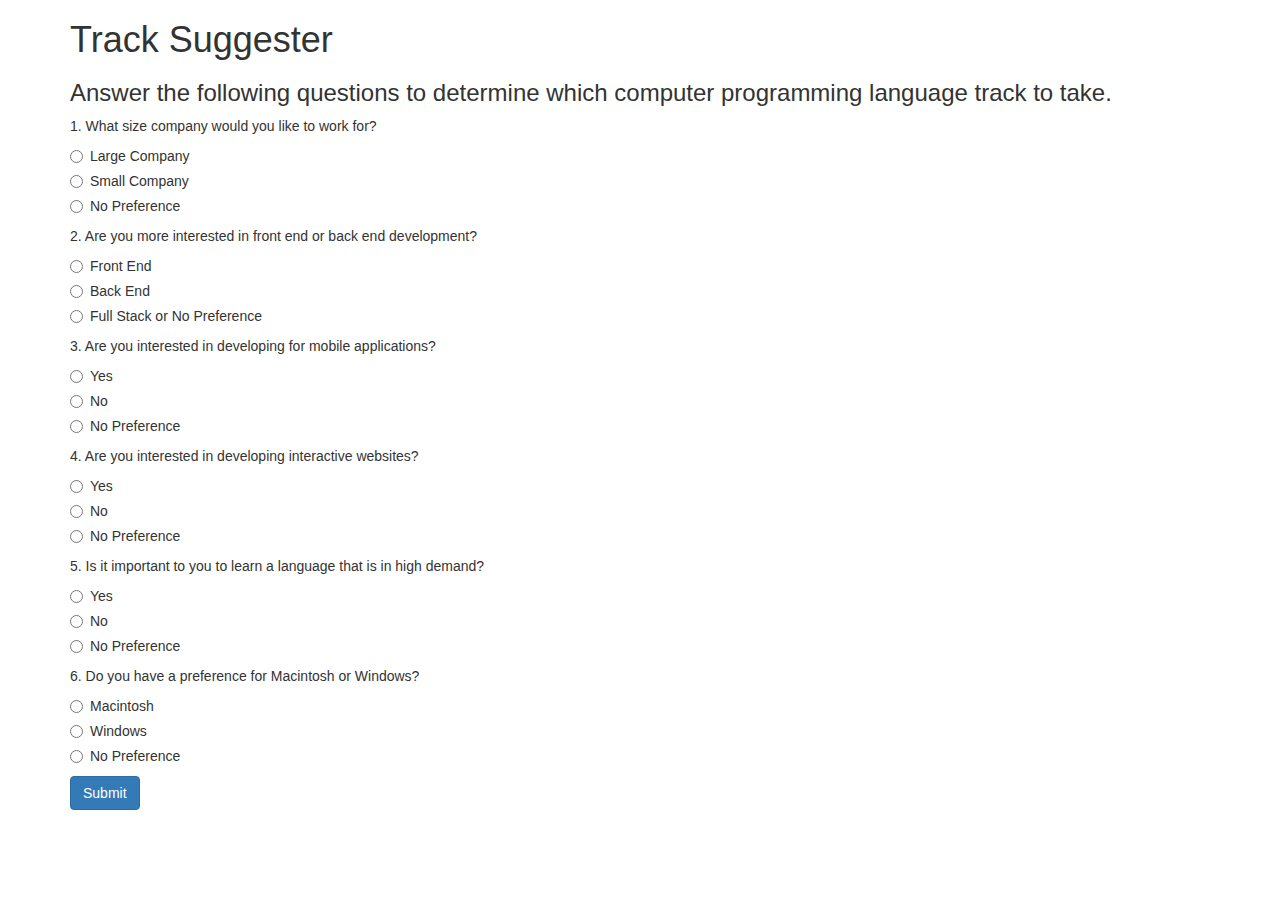
==== index.html @ 9c703f7d "add logos for each language" ====
<!DOCTYPE html>
<html>
  <head>
    <link href="css/bootstrap.css" rel="stylesheet" type="text/css">
    <link href="css/styles.css" rel="stylesheet" type="text/css">
    <script src="js/jquery-3.2.1.js"></script>
    <script src="js/scripts.js"></script>
    <title>Track Suggester</title>
  </head>
  <body>
    <div class="container">
      <h1>Track Suggester</h1>
      <h3>Answer the following questions to determine which computer programming language track to take.</h3>

      <div>
        <form id="trackForm">
          <div class="question">
            <p>1. What size company would you like to work for?</p>
            <div class="radio">
              <label>
                <input type="radio" name="companySize" value="large">
                Large Company
              </label>
            </div>
            <div class="radio">
              <label>
                <input type="radio" name="companySize" value="small">
                Small Company
              </label>
            </div>
            <div class="radio">
              <label>
                <input type="radio" name="companySize" value="either">
                No Preference
              </label>
            </div>
          </div>

          <div class="question">
            <p>2. Are you more interested in front end or back end development?</p>
            <div class="radio">
              <label>
                <input type="radio" name="frontOrBack" value="front">
                Front End
              </label>
            </div>
            <div class="radio">
              <label>
                <input type="radio" name="frontOrBack" value="back">
                Back End
              </label>
            </div>
            <div class="radio">
              <label>
                <input type="radio" name="frontOrBack" value="either">
                Full Stack or No Preference
              </label>
            </div>
          </div>

          <div class="question">
            <p>3. Are you interested in developing for mobile applications?</p>
            <div class="radio">
              <label>
                <input type="radio" name="mobile" value="yes">
                Yes
              </label>
            </div>
            <div class="radio">
              <label>
                <input type="radio" name="mobile" value="no">
                No
              </label>
            </div>
            <div class="radio">
              <label>
                <input type="radio" name="mobile" value="either">
                No Preference
              </label>
            </div>
          </div>

          <div class="question">
            <p>4. Are you interested in developing interactive websites?</p>
            <div class="radio">
              <label>
                <input type="radio" name="interactive" value="yes">
                Yes
              </label>
            </div>
            <div class="radio">
              <label>
                <input type="radio" name="interactive" value="no">
                No
              </label>
            </div>
            <div class="radio">
              <label>
                <input type="radio" name="interactive" value="either">
                No Preference
              </label>
            </div>
          </div>

          <div class="question">
            <p>5. Is it important to you to learn a language that is in high demand?</p>
            <div class="radio">
              <label>
                <input type="radio" name="demand" value="yes">
                Yes
              </label>
            </div>
            <div class="radio">
              <label>
                <input type="radio" name="demand" value="no">
                No
              </label>
            </div>
            <div class="radio">
              <label>
                <input type="radio" name="demand" value="either">
                No Preference
              </label>
            </div>
          </div>

          <div class="question">
            <p>6. Do you have a preference for Macintosh or Windows?</p>
            <div class="radio">
              <label>
                <input type="radio" name="osPreference" value="mac">
                Macintosh
              </label>
            </div>
            <div class="radio">
              <label>
                <input type="radio" name="osPreference" value="windows">
                Windows
              </label>
            </div>
            <div class="radio">
              <label>
                <input type="radio" name="osPreference" value="either">
                No Preference
              </label>
            </div>
          </div>

          <button type="submit" class="btn btn-primary">Submit</button>
        </form>
      </div>

      <div id="result">
        <h2>Survey Says:</h2>
        <p>Based on your answers, you should consider learning <span id="track"></span> as your first programming language.</p>

        <img class="cSharp" src="img/c-sharp-logo.jpeg" alt="C# logo">
        <img class="css" src="img/css-logo.png" alt="CSS logo">
        <img class="java" src="img/java-logo.png" alt="Java logo">
        <img class="php" src="img/php-logo.jpeg" alt="PHPlogo">
        <img class="ruby" src="img/ruby-logo.jpeg" alt="Ruby logo">

      </div>

    </div>
  </body>
</html>
---- css/styles.css ----
#result {
  display: none;
}
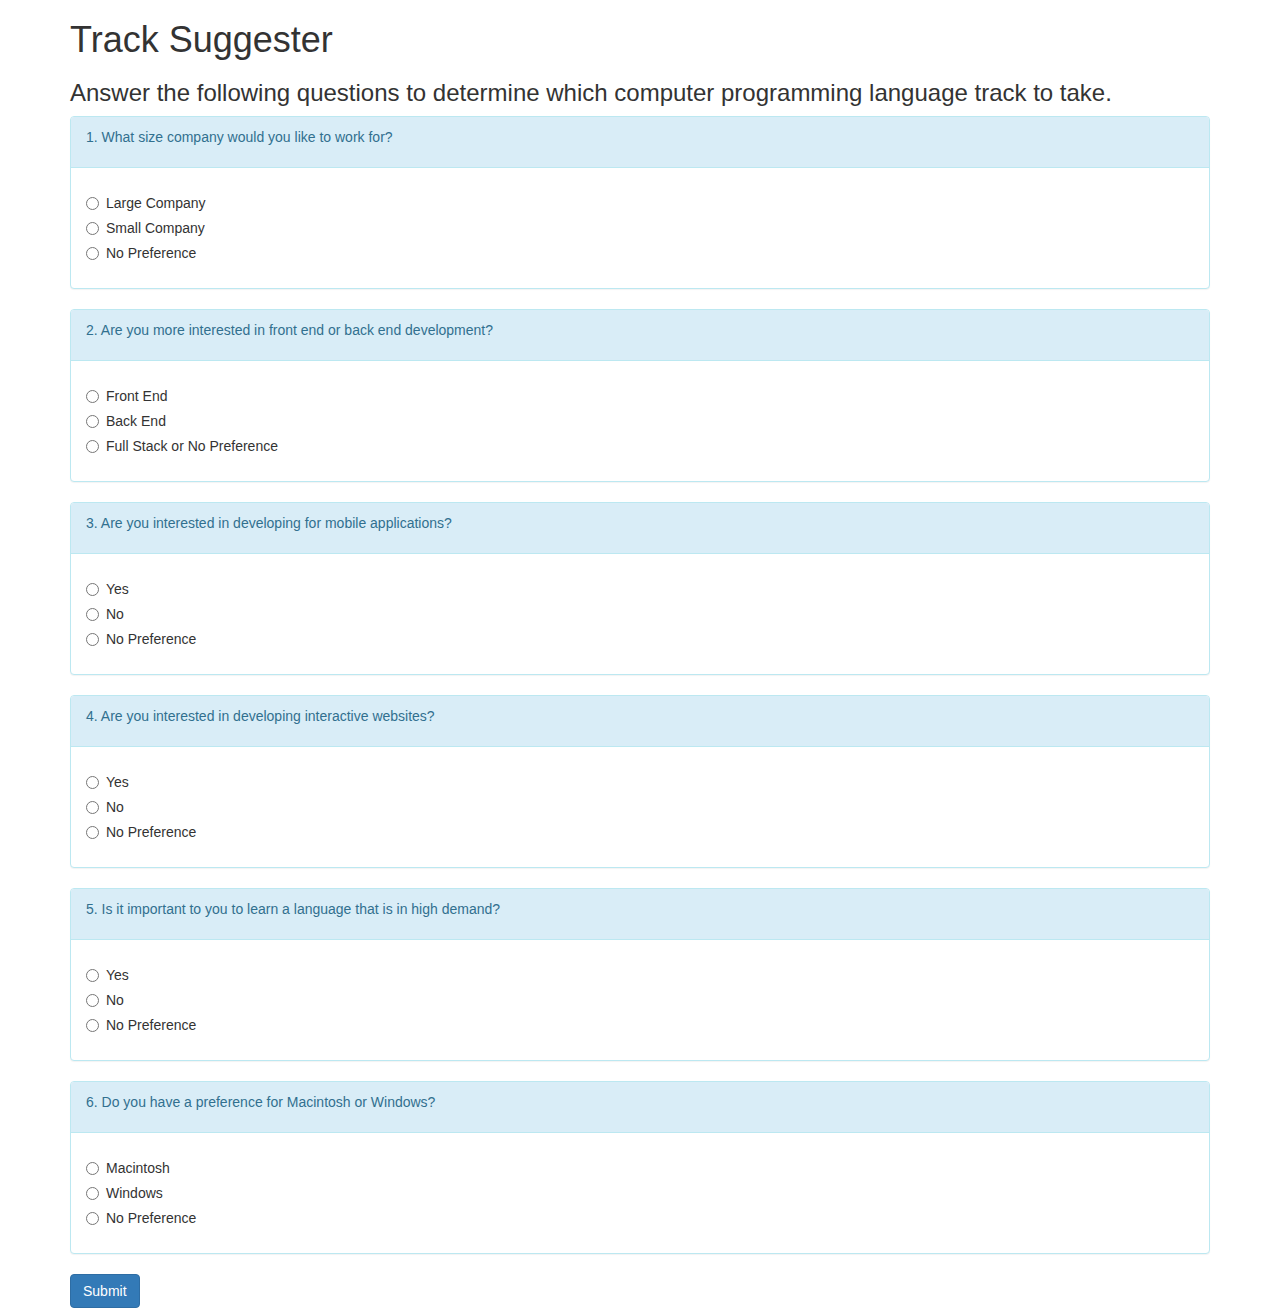
==== commit ae17748e: "style survey questions with panels" ====
--- a/index.html
+++ b/index.html
@@ -14,135 +14,159 @@
 
       <div>
         <form id="trackForm">
-          <div class="question">
-            <p>1. What size company would you like to work for?</p>
-            <div class="radio">
-              <label>
-                <input type="radio" name="companySize" value="large">
-                Large Company
-              </label>
+          <div class="panel panel-info">
+            <div class="panel-heading">
+              <p>1. What size company would you like to work for?</p>
             </div>
-            <div class="radio">
-              <label>
-                <input type="radio" name="companySize" value="small">
-                Small Company
-              </label>
-            </div>
-            <div class="radio">
-              <label>
-                <input type="radio" name="companySize" value="either">
-                No Preference
-              </label>
+            <div class="panel-body">
+              <div class="radio">
+                <label>
+                  <input type="radio" name="companySize" value="large">
+                  Large Company
+                </label>
+              </div>
+              <div class="radio">
+                <label>
+                  <input type="radio" name="companySize" value="small">
+                  Small Company
+                </label>
+              </div>
+              <div class="radio">
+                <label>
+                  <input type="radio" name="companySize" value="either">
+                  No Preference
+                </label>
+              </div>
             </div>
           </div>
 
-          <div class="question">
-            <p>2. Are you more interested in front end or back end development?</p>
-            <div class="radio">
-              <label>
-                <input type="radio" name="frontOrBack" value="front">
-                Front End
-              </label>
+          <div class="panel panel-info">
+            <div class="panel-heading">
+              <p>2. Are you more interested in front end or back end development?</p>
             </div>
-            <div class="radio">
-              <label>
-                <input type="radio" name="frontOrBack" value="back">
-                Back End
-              </label>
-            </div>
-            <div class="radio">
-              <label>
-                <input type="radio" name="frontOrBack" value="either">
-                Full Stack or No Preference
-              </label>
+            <div class="panel-body">
+              <div class="radio">
+                <label>
+                  <input type="radio" name="frontOrBack" value="front">
+                  Front End
+                </label>
+              </div>
+              <div class="radio">
+                <label>
+                  <input type="radio" name="frontOrBack" value="back">
+                  Back End
+                </label>
+              </div>
+              <div class="radio">
+                <label>
+                  <input type="radio" name="frontOrBack" value="either">
+                  Full Stack or No Preference
+                </label>
+              </div>
             </div>
           </div>
 
-          <div class="question">
-            <p>3. Are you interested in developing for mobile applications?</p>
-            <div class="radio">
-              <label>
-                <input type="radio" name="mobile" value="yes">
-                Yes
-              </label>
+          <div class="panel panel-info">
+            <div class="panel-heading">
+              <p>3. Are you interested in developing for mobile applications?</p>
             </div>
-            <div class="radio">
-              <label>
-                <input type="radio" name="mobile" value="no">
-                No
-              </label>
-            </div>
-            <div class="radio">
-              <label>
-                <input type="radio" name="mobile" value="either">
-                No Preference
-              </label>
+            <div class="panel-body">
+              <div class="radio">
+                <label>
+                  <input type="radio" name="mobile" value="yes">
+                  Yes
+                </label>
+              </div>
+              <div class="radio">
+                <label>
+                  <input type="radio" name="mobile" value="no">
+                  No
+                </label>
+              </div>
+              <div class="radio">
+                <label>
+                  <input type="radio" name="mobile" value="either">
+                  No Preference
+                </label>
+              </div>
             </div>
           </div>
 
-          <div class="question">
-            <p>4. Are you interested in developing interactive websites?</p>
-            <div class="radio">
-              <label>
-                <input type="radio" name="interactive" value="yes">
-                Yes
-              </label>
+          <div class="panel panel-info">
+            <div class="panel-heading">
+              <p>4. Are you interested in developing interactive websites?</p>
             </div>
-            <div class="radio">
-              <label>
-                <input type="radio" name="interactive" value="no">
-                No
-              </label>
-            </div>
-            <div class="radio">
-              <label>
-                <input type="radio" name="interactive" value="either">
-                No Preference
-              </label>
+            <div class="panel-body">
+              <div class="radio">
+                <label>
+                  <input type="radio" name="interactive" value="yes">
+                  Yes
+                </label>
+              </div>
+              <div class="radio">
+                <label>
+                  <input type="radio" name="interactive" value="no">
+                  No
+                </label>
+              </div>
+              <div class="radio">
+                <label>
+                  <input type="radio" name="interactive" value="either">
+                  No Preference
+                </label>
+              </div>
             </div>
           </div>
 
-          <div class="question">
-            <p>5. Is it important to you to learn a language that is in high demand?</p>
-            <div class="radio">
-              <label>
-                <input type="radio" name="demand" value="yes">
-                Yes
-              </label>
+          <div class="panel panel-info">
+            <div class="panel-heading">
+              <p>5. Is it important to you to learn a language that is in high demand?</p>
             </div>
-            <div class="radio">
-              <label>
-                <input type="radio" name="demand" value="no">
-                No
-              </label>
-            </div>
-            <div class="radio">
-              <label>
-                <input type="radio" name="demand" value="either">
-                No Preference
-              </label>
+            <div class="panel-body">
+              <div class="radio">
+                <label>
+                  <input type="radio" name="demand" value="yes">
+                  Yes
+                </label>
+              </div>
+              <div class="radio">
+                <label>
+                  <input type="radio" name="demand" value="no">
+                  No
+                </label>
+              </div>
+              <div class="radio">
+                <label>
+                  <input type="radio" name="demand" value="either">
+                  No Preference
+                </label>
+              </div>
             </div>
           </div>
 
-          <div class="question">
-            <p>6. Do you have a preference for Macintosh or Windows?</p>
-            <div class="radio">
-              <label>
-                <input type="radio" name="osPreference" value="mac">
-                Macintosh
-              </label>
+          <div class="panel panel-info">
+            <div class="panel-heading">
+              <p>6. Do you have a preference for Macintosh or Windows?</p>
             </div>
-            <div class="radio">
-              <label>
-                <input type="radio" name="osPreference" value="windows">
-                Windows
-              </label>
-            </div>
-            <div class="radio">
-              <label>
-                <input type="radio" name="osPreference" value="either">
-                No Preference
-              </label>
+            <div class="panel-body">
+              <div class="radio">
+                <label>
+                  <input type="radio" name="osPreference" value="mac">
+                  Macintosh
+                </label>
+              </div>
+              <div class="radio">
+                <label>
+                  <input type="radio" name="osPreference" value="windows">
+                  Windows
+                </label>
+              </div>
+              <div class="radio">
+                <label>
+                  <input type="radio" name="osPreference" value="either">
+                  No Preference
+                </label>
+              </div>
             </div>
           </div>
 
--- a/css/styles.css
+++ b/css/styles.css
@@ -1,3 +1,7 @@
-#result {
+#result, .cSharp, .css, .java, .php, .ruby {
   display: none;
 }
+
+#track {
+  font-weight: bold;
+}
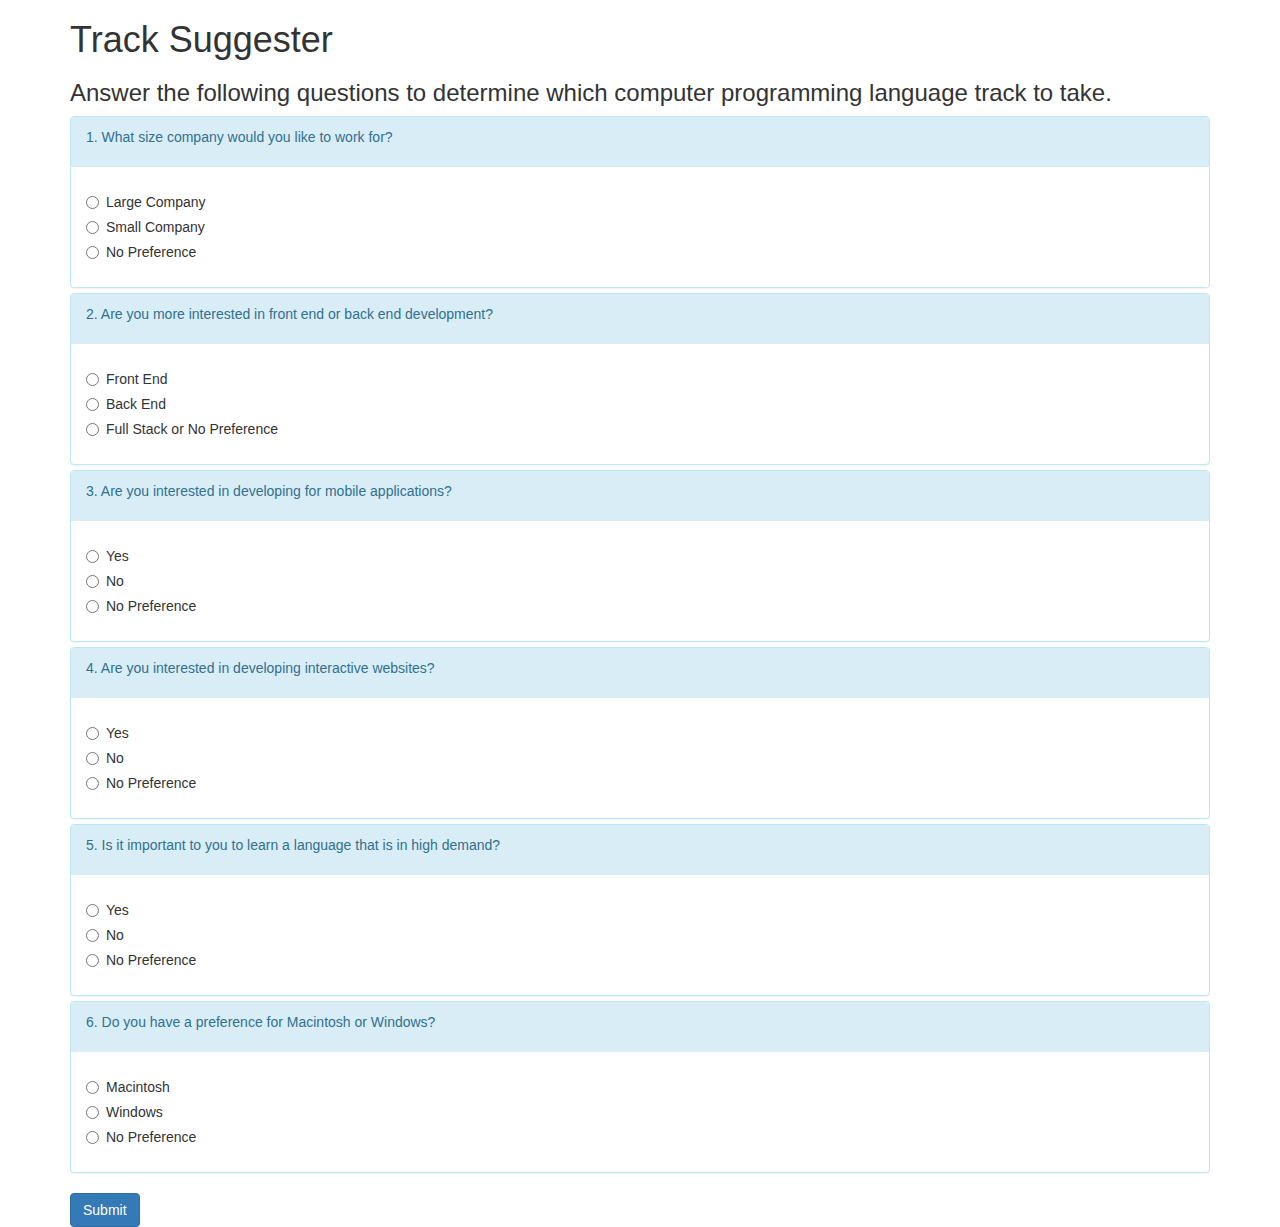
==== commit c4fc4ef8: "place questions in panel group" ====
--- a/index.html
+++ b/index.html
@@ -10,162 +10,164 @@
   <body>
     <div class="container">
       <h1>Track Suggester</h1>
-      <h3>Answer the following questions to determine which computer programming language track to take.</h3>
-
       <div>
         <form id="trackForm">
-          <div class="panel panel-info">
-            <div class="panel-heading">
-              <p>1. What size company would you like to work for?</p>
-            </div>
-            <div class="panel-body">
-              <div class="radio">
-                <label>
-                  <input type="radio" name="companySize" value="large">
-                  Large Company
-                </label>
+        <h3>Answer the following questions to determine which computer programming language track to take.</h3>
+
+          <div class="panel-group">
+            <div class="panel panel-info">
+              <div class="panel-heading">
+                <p>1. What size company would you like to work for?</p>
               </div>
-              <div class="radio">
-                <label>
-                  <input type="radio" name="companySize" value="small">
-                  Small Company
-                </label>
-              </div>
-              <div class="radio">
-                <label>
-                  <input type="radio" name="companySize" value="either">
-                  No Preference
-                </label>
+              <div class="panel-body">
+                <div class="radio">
+                  <label>
+                    <input type="radio" name="companySize" value="large">
+                    Large Company
+                  </label>
+                </div>
+                <div class="radio">
+                  <label>
+                    <input type="radio" name="companySize" value="small">
+                    Small Company
+                  </label>
+                </div>
+                <div class="radio">
+                  <label>
+                    <input type="radio" name="companySize" value="either">
+                    No Preference
+                  </label>
+                </div>
               </div>
             </div>
-          </div>
 
-          <div class="panel panel-info">
-            <div class="panel-heading">
-              <p>2. Are you more interested in front end or back end development?</p>
-            </div>
-            <div class="panel-body">
-              <div class="radio">
-                <label>
-                  <input type="radio" name="frontOrBack" value="front">
-                  Front End
-                </label>
+            <div class="panel panel-info">
+              <div class="panel-heading">
+                <p>2. Are you more interested in front end or back end development?</p>
               </div>
-              <div class="radio">
-                <label>
-                  <input type="radio" name="frontOrBack" value="back">
-                  Back End
-                </label>
-              </div>
-              <div class="radio">
-                <label>
-                  <input type="radio" name="frontOrBack" value="either">
-                  Full Stack or No Preference
-                </label>
+              <div class="panel-body">
+                <div class="radio">
+                  <label>
+                    <input type="radio" name="frontOrBack" value="front">
+                    Front End
+                  </label>
+                </div>
+                <div class="radio">
+                  <label>
+                    <input type="radio" name="frontOrBack" value="back">
+                    Back End
+                  </label>
+                </div>
+                <div class="radio">
+                  <label>
+                    <input type="radio" name="frontOrBack" value="either">
+                    Full Stack or No Preference
+                  </label>
+                </div>
               </div>
             </div>
-          </div>
 
-          <div class="panel panel-info">
-            <div class="panel-heading">
-              <p>3. Are you interested in developing for mobile applications?</p>
-            </div>
-            <div class="panel-body">
-              <div class="radio">
-                <label>
-                  <input type="radio" name="mobile" value="yes">
-                  Yes
-                </label>
+            <div class="panel panel-info">
+              <div class="panel-heading">
+                <p>3. Are you interested in developing for mobile applications?</p>
               </div>
-              <div class="radio">
-                <label>
-                  <input type="radio" name="mobile" value="no">
-                  No
-                </label>
-              </div>
-              <div class="radio">
-                <label>
-                  <input type="radio" name="mobile" value="either">
-                  No Preference
-                </label>
+              <div class="panel-body">
+                <div class="radio">
+                  <label>
+                    <input type="radio" name="mobile" value="yes">
+                    Yes
+                  </label>
+                </div>
+                <div class="radio">
+                  <label>
+                    <input type="radio" name="mobile" value="no">
+                    No
+                  </label>
+                </div>
+                <div class="radio">
+                  <label>
+                    <input type="radio" name="mobile" value="either">
+                    No Preference
+                  </label>
+                </div>
               </div>
             </div>
-          </div>
 
-          <div class="panel panel-info">
-            <div class="panel-heading">
-              <p>4. Are you interested in developing interactive websites?</p>
-            </div>
-            <div class="panel-body">
-              <div class="radio">
-                <label>
-                  <input type="radio" name="interactive" value="yes">
-                  Yes
-                </label>
+            <div class="panel panel-info">
+              <div class="panel-heading">
+                <p>4. Are you interested in developing interactive websites?</p>
               </div>
-              <div class="radio">
-                <label>
-                  <input type="radio" name="interactive" value="no">
-                  No
-                </label>
-              </div>
-              <div class="radio">
-                <label>
-                  <input type="radio" name="interactive" value="either">
-                  No Preference
-                </label>
+              <div class="panel-body">
+                <div class="radio">
+                  <label>
+                    <input type="radio" name="interactive" value="yes">
+                    Yes
+                  </label>
+                </div>
+                <div class="radio">
+                  <label>
+                    <input type="radio" name="interactive" value="no">
+                    No
+                  </label>
+                </div>
+                <div class="radio">
+                  <label>
+                    <input type="radio" name="interactive" value="either">
+                    No Preference
+                  </label>
+                </div>
               </div>
             </div>
-          </div>
 
-          <div class="panel panel-info">
-            <div class="panel-heading">
-              <p>5. Is it important to you to learn a language that is in high demand?</p>
-            </div>
-            <div class="panel-body">
-              <div class="radio">
-                <label>
-                  <input type="radio" name="demand" value="yes">
-                  Yes
-                </label>
+            <div class="panel panel-info">
+              <div class="panel-heading">
+                <p>5. Is it important to you to learn a language that is in high demand?</p>
               </div>
-              <div class="radio">
-                <label>
-                  <input type="radio" name="demand" value="no">
-                  No
-                </label>
-              </div>
-              <div class="radio">
-                <label>
-                  <input type="radio" name="demand" value="either">
-                  No Preference
-                </label>
+              <div class="panel-body">
+                <div class="radio">
+                  <label>
+                    <input type="radio" name="demand" value="yes">
+                    Yes
+                  </label>
+                </div>
+                <div class="radio">
+                  <label>
+                    <input type="radio" name="demand" value="no">
+                    No
+                  </label>
+                </div>
+                <div class="radio">
+                  <label>
+                    <input type="radio" name="demand" value="either">
+                    No Preference
+                  </label>
+                </div>
               </div>
             </div>
-          </div>
 
-          <div class="panel panel-info">
-            <div class="panel-heading">
-              <p>6. Do you have a preference for Macintosh or Windows?</p>
-            </div>
-            <div class="panel-body">
-              <div class="radio">
-                <label>
-                  <input type="radio" name="osPreference" value="mac">
-                  Macintosh
-                </label>
+            <div class="panel panel-info">
+              <div class="panel-heading">
+                <p>6. Do you have a preference for Macintosh or Windows?</p>
               </div>
-              <div class="radio">
-                <label>
-                  <input type="radio" name="osPreference" value="windows">
-                  Windows
-                </label>
-              </div>
-              <div class="radio">
-                <label>
-                  <input type="radio" name="osPreference" value="either">
-                  No Preference
-                </label>
+              <div class="panel-body">
+                <div class="radio">
+                  <label>
+                    <input type="radio" name="osPreference" value="mac">
+                    Macintosh
+                  </label>
+                </div>
+                <div class="radio">
+                  <label>
+                    <input type="radio" name="osPreference" value="windows">
+                    Windows
+                  </label>
+                </div>
+                <div class="radio">
+                  <label>
+                    <input type="radio" name="osPreference" value="either">
+                    No Preference
+                  </label>
+                </div>
               </div>
             </div>
           </div>
@@ -177,15 +179,12 @@
       <div id="result">
         <h2>Survey Says:</h2>
         <p>Based on your answers, you should consider learning <span id="track"></span> as your first programming language.</p>
-
         <img class="cSharp" src="img/c-sharp-logo.jpeg" alt="C# logo">
         <img class="css" src="img/css-logo.png" alt="CSS logo">
         <img class="java" src="img/java-logo.png" alt="Java logo">
         <img class="php" src="img/php-logo.jpeg" alt="PHPlogo">
         <img class="ruby" src="img/ruby-logo.jpeg" alt="Ruby logo">
-
       </div>
-
     </div>
   </body>
 </html>
--- a/css/styles.css
+++ b/css/styles.css
@@ -1,4 +1,4 @@
-#result, .cSharp, .css, .java, .php, .ruby {
+#result, img {
   display: none;
 }
 
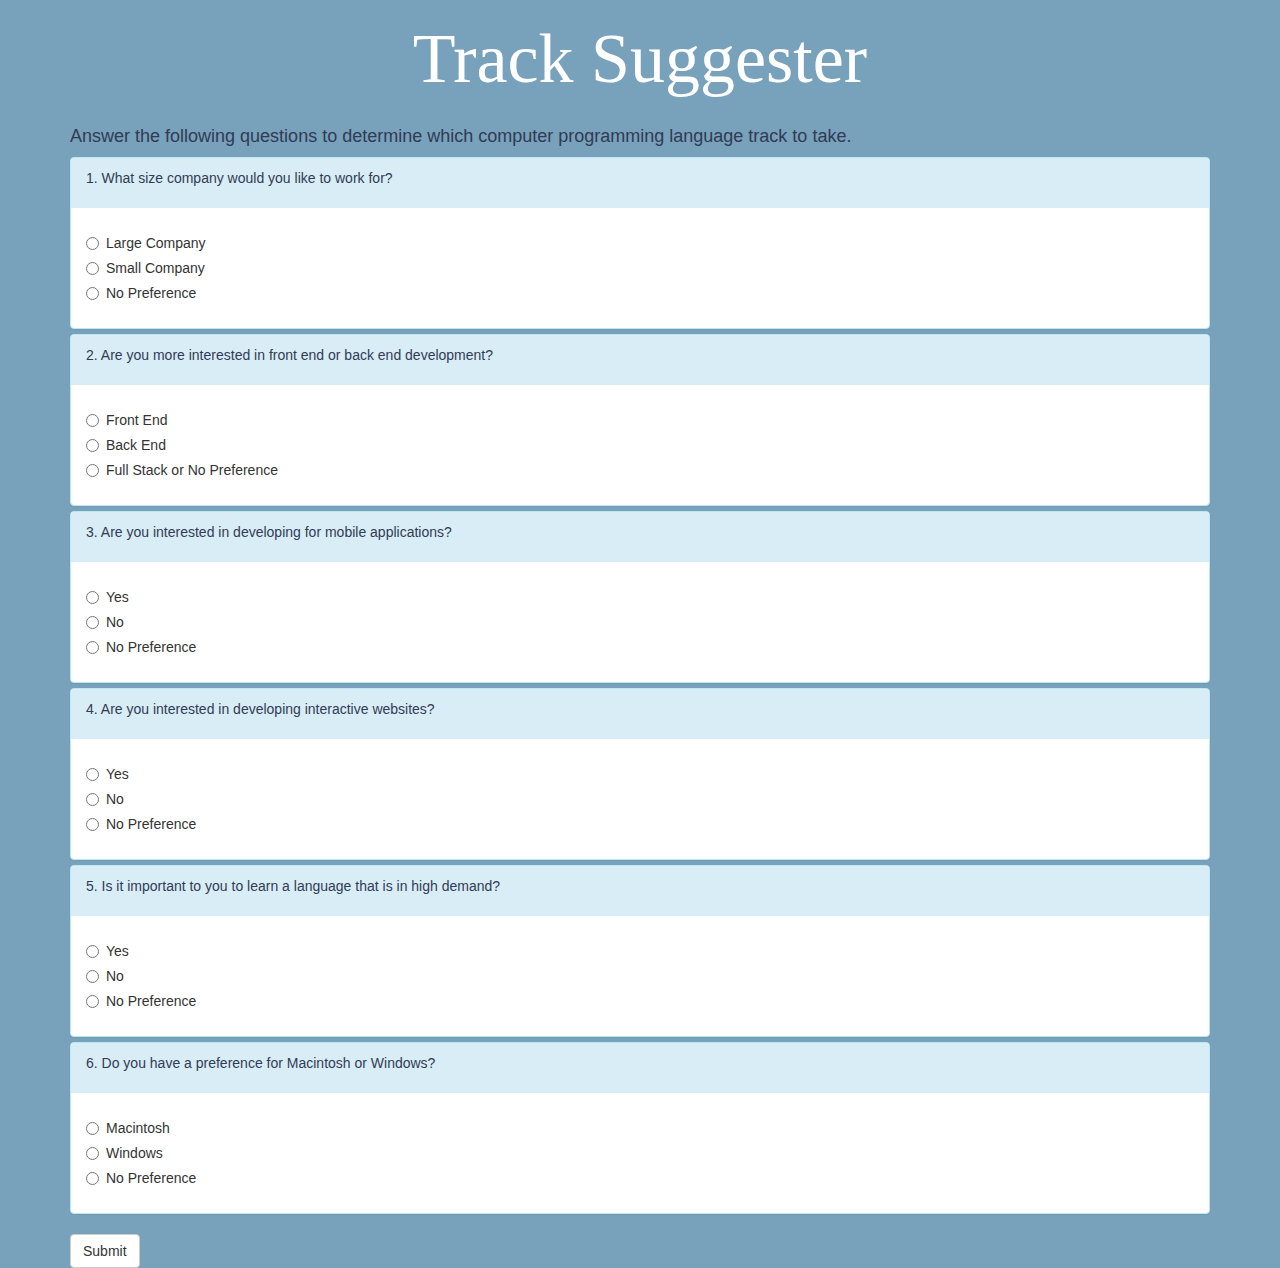
==== commit dbed409c: "add css styling" ====
--- a/index.html
+++ b/index.html
@@ -9,10 +9,10 @@
   </head>
   <body>
     <div class="container">
-      <h1>Track Suggester</h1>
+      <h1 class="serif">Track Suggester</h1>
       <div>
         <form id="trackForm">
-        <h3>Answer the following questions to determine which computer programming language track to take.</h3>
+        <h4>Answer the following questions to determine which computer programming language track to take.</h4>
 
           <div class="panel-group">
             <div class="panel panel-info">
@@ -172,7 +172,7 @@
             </div>
           </div>
 
-          <button type="submit" class="btn btn-primary">Submit</button>
+          <button type="submit" class="btn btn-default">Submit</button>
         </form>
       </div>
 
--- a/css/styles.css
+++ b/css/styles.css
@@ -1,7 +1,26 @@
 #result, img {
   display: none;
+  margin: auto;
+  width: 50%;
+  text-align: center;
 }
 
 #track {
   font-weight: bold;
 }
+
+h4, h2, p {
+  color: #313b54;
+}
+
+.serif {
+  font-family: "Times New Roman", Times, serif;
+  text-align: center;
+  font-size: 7rem;
+  margin-bottom: 3rem;
+  color: white;
+}
+
+body {
+  background-color: #78a1bb;
+}
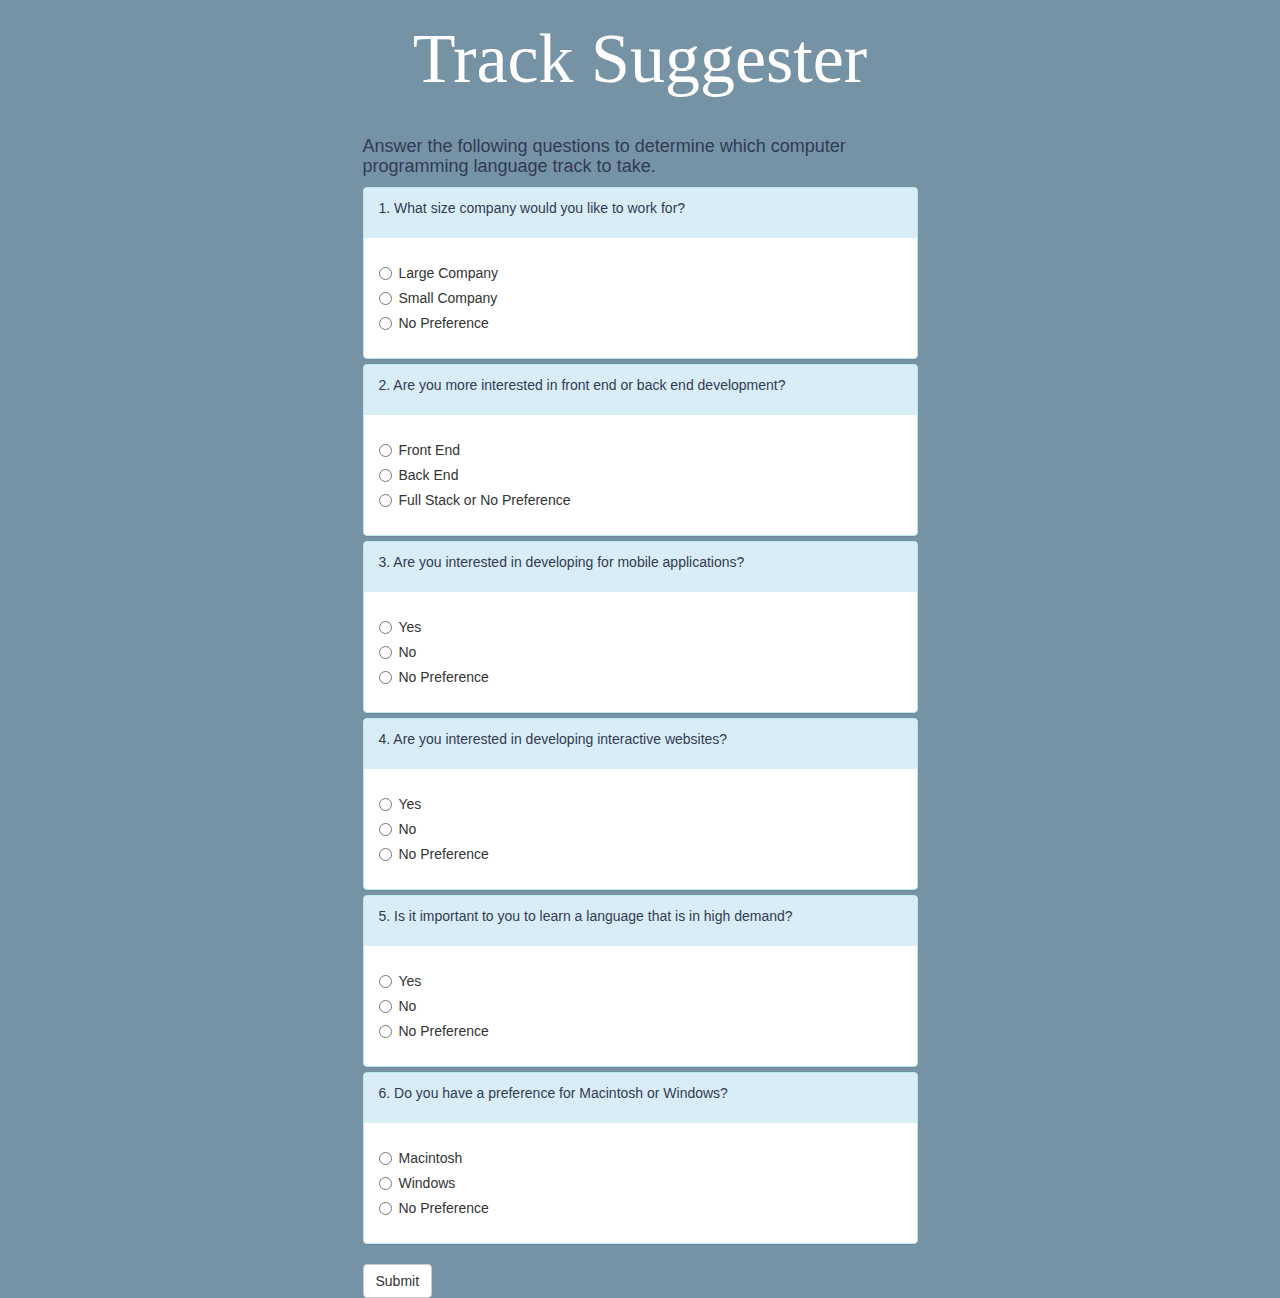
==== commit a19763ba: "center survey on screen" ====
--- a/index.html
+++ b/index.html
@@ -9,172 +9,174 @@
   </head>
   <body>
     <div class="container">
-      <h1 class="serif">Track Suggester</h1>
-      <div>
-        <form id="trackForm">
-        <h4>Answer the following questions to determine which computer programming language track to take.</h4>
+    <h1 class="serif">Track Suggester</h1>
+      <form id="trackForm">
+        <div class="row">
+          <div class="col-md-3">
+          </div>
+          <div class="col-md-6">
+          <h4>Answer the following questions to determine which computer programming language track to take.</h4>
+            <div class="panel-group">
+              <div class="panel panel-info">
+                <div class="panel-heading">
+                  <p>1. What size company would you like to work for?</p>
+                </div>
+                <div class="panel-body">
+                  <div class="radio">
+                    <label>
+                      <input type="radio" name="companySize" value="large">
+                      Large Company
+                    </label>
+                  </div>
+                  <div class="radio">
+                    <label>
+                      <input type="radio" name="companySize" value="small">
+                      Small Company
+                    </label>
+                  </div>
+                  <div class="radio">
+                    <label>
+                      <input type="radio" name="companySize" value="either">
+                      No Preference
+                    </label>
+                  </div>
+                </div>
+              </div>
 
-          <div class="panel-group">
-            <div class="panel panel-info">
-              <div class="panel-heading">
-                <p>1. What size company would you like to work for?</p>
+              <div class="panel panel-info">
+                <div class="panel-heading">
+                  <p>2. Are you more interested in front end or back end development?</p>
+                </div>
+                <div class="panel-body">
+                  <div class="radio">
+                    <label>
+                      <input type="radio" name="frontOrBack" value="front">
+                      Front End
+                    </label>
+                  </div>
+                  <div class="radio">
+                    <label>
+                      <input type="radio" name="frontOrBack" value="back">
+                      Back End
+                    </label>
+                  </div>
+                  <div class="radio">
+                    <label>
+                      <input type="radio" name="frontOrBack" value="either">
+                      Full Stack or No Preference
+                    </label>
+                  </div>
+                </div>
               </div>
-              <div class="panel-body">
-                <div class="radio">
-                  <label>
-                    <input type="radio" name="companySize" value="large">
-                    Large Company
-                  </label>
+
+              <div class="panel panel-info">
+                <div class="panel-heading">
+                  <p>3. Are you interested in developing for mobile applications?</p>
                 </div>
-                <div class="radio">
-                  <label>
-                    <input type="radio" name="companySize" value="small">
-                    Small Company
-                  </label>
+                <div class="panel-body">
+                  <div class="radio">
+                    <label>
+                      <input type="radio" name="mobile" value="yes">
+                      Yes
+                    </label>
+                  </div>
+                  <div class="radio">
+                    <label>
+                      <input type="radio" name="mobile" value="no">
+                      No
+                    </label>
+                  </div>
+                  <div class="radio">
+                    <label>
+                      <input type="radio" name="mobile" value="either">
+                      No Preference
+                    </label>
+                  </div>
                 </div>
-                <div class="radio">
-                  <label>
-                    <input type="radio" name="companySize" value="either">
-                    No Preference
-                  </label>
+              </div>
+
+              <div class="panel panel-info">
+                <div class="panel-heading">
+                  <p>4. Are you interested in developing interactive websites?</p>
+                </div>
+                <div class="panel-body">
+                  <div class="radio">
+                    <label>
+                      <input type="radio" name="interactive" value="yes">
+                      Yes
+                    </label>
+                  </div>
+                  <div class="radio">
+                    <label>
+                      <input type="radio" name="interactive" value="no">
+                      No
+                    </label>
+                  </div>
+                  <div class="radio">
+                    <label>
+                      <input type="radio" name="interactive" value="either">
+                      No Preference
+                    </label>
+                  </div>
+                </div>
+              </div>
+
+              <div class="panel panel-info">
+                <div class="panel-heading">
+                  <p>5. Is it important to you to learn a language that is in high demand?</p>
+                </div>
+                <div class="panel-body">
+                  <div class="radio">
+                    <label>
+                      <input type="radio" name="demand" value="yes">
+                      Yes
+                    </label>
+                  </div>
+                  <div class="radio">
+                    <label>
+                      <input type="radio" name="demand" value="no">
+                      No
+                    </label>
+                  </div>
+                  <div class="radio">
+                    <label>
+                      <input type="radio" name="demand" value="either">
+                      No Preference
+                    </label>
+                  </div>
+                </div>
+              </div>
+
+              <div class="panel panel-info">
+                <div class="panel-heading">
+                  <p>6. Do you have a preference for Macintosh or Windows?</p>
+                </div>
+                <div class="panel-body">
+                  <div class="radio">
+                    <label>
+                      <input type="radio" name="osPreference" value="mac">
+                      Macintosh
+                    </label>
+                  </div>
+                  <div class="radio">
+                    <label>
+                      <input type="radio" name="osPreference" value="windows">
+                      Windows
+                    </label>
+                  </div>
+                  <div class="radio">
+                    <label>
+                      <input type="radio" name="osPreference" value="either">
+                      No Preference
+                    </label>
+                  </div>
                 </div>
               </div>
             </div>
-
-            <div class="panel panel-info">
-              <div class="panel-heading">
-                <p>2. Are you more interested in front end or back end development?</p>
-              </div>
-              <div class="panel-body">
-                <div class="radio">
-                  <label>
-                    <input type="radio" name="frontOrBack" value="front">
-                    Front End
-                  </label>
-                </div>
-                <div class="radio">
-                  <label>
-                    <input type="radio" name="frontOrBack" value="back">
-                    Back End
-                  </label>
-                </div>
-                <div class="radio">
-                  <label>
-                    <input type="radio" name="frontOrBack" value="either">
-                    Full Stack or No Preference
-                  </label>
-                </div>
-              </div>
-            </div>
-
-            <div class="panel panel-info">
-              <div class="panel-heading">
-                <p>3. Are you interested in developing for mobile applications?</p>
-              </div>
-              <div class="panel-body">
-                <div class="radio">
-                  <label>
-                    <input type="radio" name="mobile" value="yes">
-                    Yes
-                  </label>
-                </div>
-                <div class="radio">
-                  <label>
-                    <input type="radio" name="mobile" value="no">
-                    No
-                  </label>
-                </div>
-                <div class="radio">
-                  <label>
-                    <input type="radio" name="mobile" value="either">
-                    No Preference
-                  </label>
-                </div>
-              </div>
-            </div>
-
-            <div class="panel panel-info">
-              <div class="panel-heading">
-                <p>4. Are you interested in developing interactive websites?</p>
-              </div>
-              <div class="panel-body">
-                <div class="radio">
-                  <label>
-                    <input type="radio" name="interactive" value="yes">
-                    Yes
-                  </label>
-                </div>
-                <div class="radio">
-                  <label>
-                    <input type="radio" name="interactive" value="no">
-                    No
-                  </label>
-                </div>
-                <div class="radio">
-                  <label>
-                    <input type="radio" name="interactive" value="either">
-                    No Preference
-                  </label>
-                </div>
-              </div>
-            </div>
-
-            <div class="panel panel-info">
-              <div class="panel-heading">
-                <p>5. Is it important to you to learn a language that is in high demand?</p>
-              </div>
-              <div class="panel-body">
-                <div class="radio">
-                  <label>
-                    <input type="radio" name="demand" value="yes">
-                    Yes
-                  </label>
-                </div>
-                <div class="radio">
-                  <label>
-                    <input type="radio" name="demand" value="no">
-                    No
-                  </label>
-                </div>
-                <div class="radio">
-                  <label>
-                    <input type="radio" name="demand" value="either">
-                    No Preference
-                  </label>
-                </div>
-              </div>
-            </div>
-
-            <div class="panel panel-info">
-              <div class="panel-heading">
-                <p>6. Do you have a preference for Macintosh or Windows?</p>
-              </div>
-              <div class="panel-body">
-                <div class="radio">
-                  <label>
-                    <input type="radio" name="osPreference" value="mac">
-                    Macintosh
-                  </label>
-                </div>
-                <div class="radio">
-                  <label>
-                    <input type="radio" name="osPreference" value="windows">
-                    Windows
-                  </label>
-                </div>
-                <div class="radio">
-                  <label>
-                    <input type="radio" name="osPreference" value="either">
-                    No Preference
-                  </label>
-                </div>
-              </div>
-            </div>
+            <button type="submit" class="btn btn-default">Submit</button>
           </div>
-
-          <button type="submit" class="btn btn-default">Submit</button>
-        </form>
-      </div>
+        </div>
+      </form>
 
       <div id="result">
         <h2>Survey Says:</h2>
--- a/css/styles.css
+++ b/css/styles.css
@@ -22,5 +22,18 @@
 }
 
 body {
-  background-color: #78a1bb;
+  background-color: #7593a5;
 }
+
+input[type=radio]:checked {
+  background-color: red;
+  color: red;
+}
+
+input {
+  color: red;
+}
+
+.radio-red [type="radio"];checked+label:after {
+  background-color: red;
+}
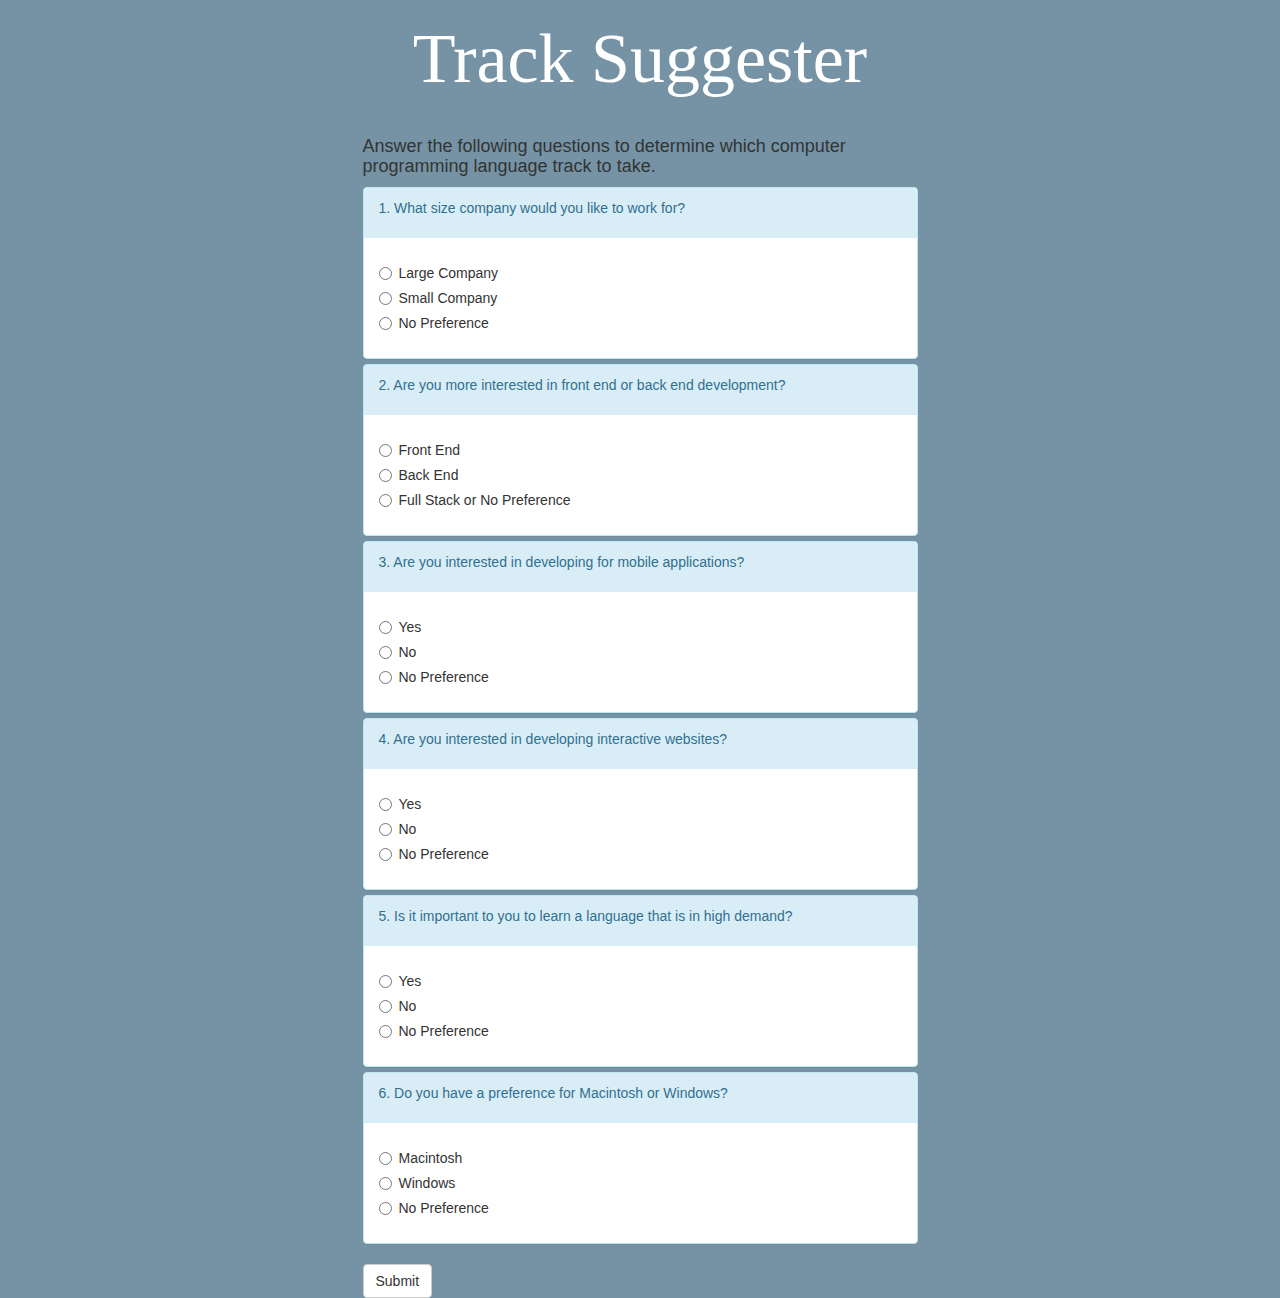
==== commit 70f55a90: "add links to webpages for each track" ====
--- a/index.html
+++ b/index.html
@@ -180,7 +180,7 @@
 
       <div id="result">
         <h2>Survey Says:</h2>
-        <p>Based on your answers, you should consider learning <span id="track"></span> as your first programming language.</p>
+        <p>Based on your answers, you should consider learning <span id="link"></span> as your first programming language.</p>
         <img class="cSharp" src="img/c-sharp-logo.jpeg" alt="C# logo">
         <img class="css" src="img/css-logo.png" alt="CSS logo">
         <img class="java" src="img/java-logo.png" alt="Java logo">
--- a/css/styles.css
+++ b/css/styles.css
@@ -5,8 +5,6 @@
   text-align: center;
 }
 
-#track {
-  font-weight: bold;
 }
 
 h4, h2, p {
